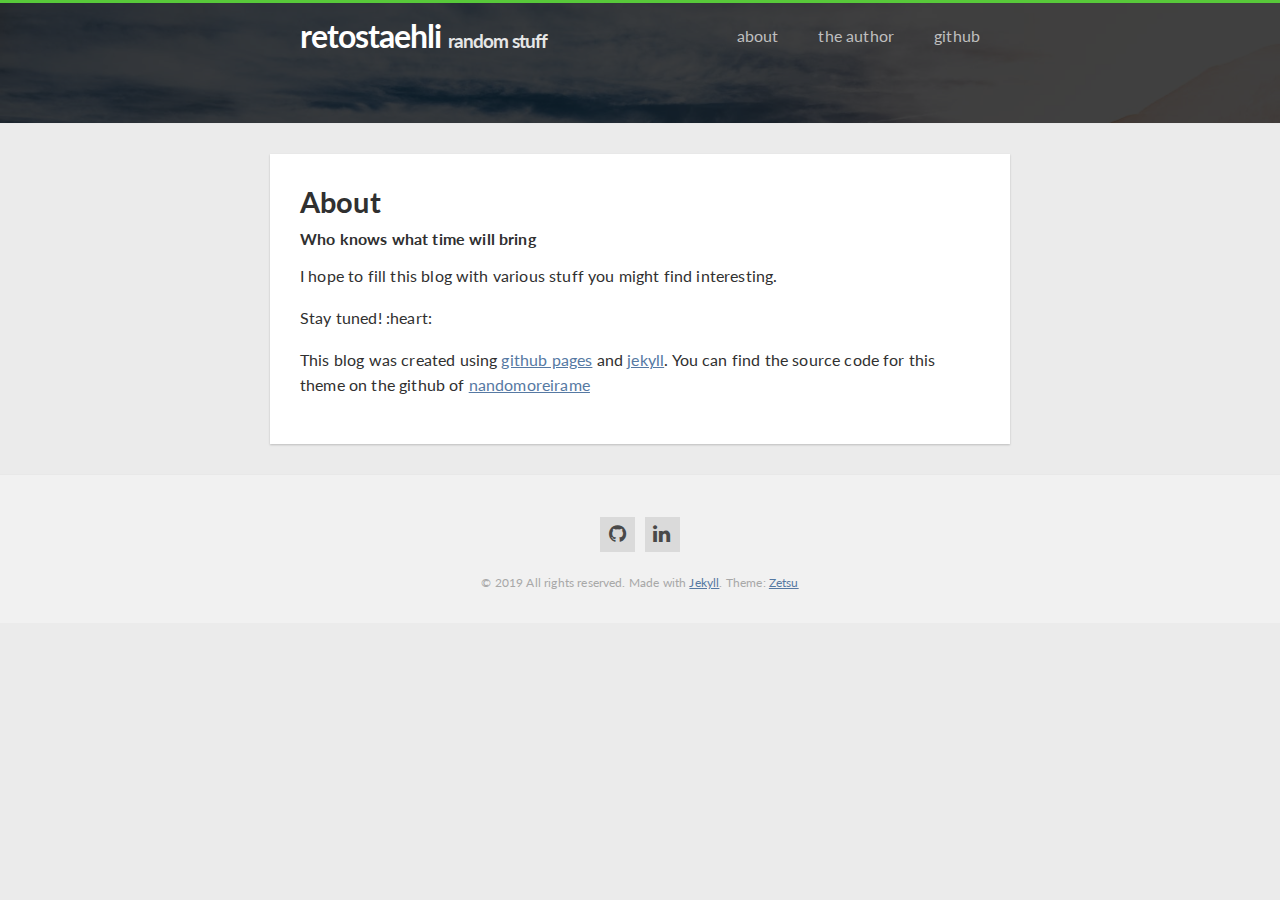
==== about/index.html @ 203ed725 "Site updated at 2019-11-23 13:11:12 UTC" ====
<!DOCTYPE html> <html lang="pt-br"> <head> <meta charset="utf-8"> <meta http-equiv="X-UA-Compatible" content="IE=edge"> <meta name="viewport" content="width=device-width, initial-scale=1"> <title> About &bull; retostaehli </title> <meta name="description" content="Personal blog about various stuff <3"> <link rel="stylesheet" href="/css/main.css"> <link rel="canonical" href="http://retostaehli.github.io/about/"> </head> <body class="about"> <main class="main"> <header class="header"> <div class="overlay"> <div class="container"> <h1 class="title"> <a href="/">retostaehli</a> <small>random stuff</small> </h1> <nav class="navbar"> <a href="#" class="menu-icon"> <span></span> <span></span> <span></span> </a> <ul class="nav"> <li><a href="/about">about</a></li> <li><a href="/author">the author</a></li> <li><a href="https://github.com/retostaehli" target="_blank">github</a></li> </ul> </nav> </div> </div> </header> <article class="post container card"> <header class="post-header"> <h1 class="post-title">About</h1> </header> <div class="post-content"> <h5 id="who-knows-what-time-will-bring">Who knows what time will bring</h5> <p>I hope to fill this blog with various stuff you might find interesting.</p> <p>Stay tuned! :heart:</p> <p>This blog was created using <a href="https://pages.github.com/">github pages</a> and <a href="https://jekyllrb.com/">jekyll</a>. You can find the source code for this theme on the github of <a href="https://github.com/nandomoreirame/zetsu">nandomoreirame</a></p> </div> </article> <footer class="footer t-center"> <div class="container"> <div class="social-icons"> <ul class="text-left"> <li><a href="http://github.com/retostaehli" target="_blank"><i class="fa fa-github"></i></a></li> <li><a href="https://www.google.com/search?q=linkedin" target="_blank"><i class="fa fa-linkedin"></i></a></li> </ul> </div> <small>&copy; 2019 All rights reserved. Made with <a href="http://jekyllrb.com" target="_blank">Jekyll</a>. Theme: <a href="https://github.com/nandomoreirame/zetsu" target="_blank">Zetsu</a></small> </div> </footer> </main> </body> </html></body></html>
<!--
// # Zetsu Jekyll theme - https://github.com/nandomoreriame/zetsu/
// by nandomoreira.me
-->
---- css/main.css ----
@import url("//fonts.googleapis.com/css?family=Lato:400,300,400italic,700");@import url("//fonts.googleapis.com/css?family=Lora:400,400italic,700italic,700");@import url("//maxcdn.bootstrapcdn.com/font-awesome/4.4.0/css/font-awesome.min.css");.clearfix:after,.container:after,.header:after,.share:after,.social-icons:after{content:"";display:table;clear:both}html{font-family:sans-serif;-ms-text-size-adjust:100%;-webkit-text-size-adjust:100%}body{margin:0}article,aside,details,figcaption,figure,footer,header,hgroup,main,nav,section,summary{display:block}audio,canvas,progress,video{display:inline-block;vertical-align:baseline}audio:not([controls]){display:none;height:0}[hidden],template{display:none}a{background:transparent}a:active,a:hover{outline:0}abbr[title]{border-bottom:1px dotted}b,strong{font-weight:bold}dfn{font-style:italic}h1{font-size:2em;margin:0.67em 0}mark{background:#ff0;color:#000}small{font-size:80%}sub,sup{font-size:75%;line-height:0;position:relative;vertical-align:baseline}sup{top:-0.5em}sub{bottom:-0.25em}img{border:0}svg:not(:root){overflow:hidden}figure{margin:1em 40px}hr{-moz-box-sizing:content-box;box-sizing:content-box;height:0}pre{overflow:auto}code,kbd,pre,samp{font-family:monospace, monospace;font-size:1em}button,input,optgroup,select,textarea{color:inherit;font:inherit;margin:0}button{overflow:visible}button,select{text-transform:none}button,html input[type="button"],input[type="reset"],input[type="submit"]{-webkit-appearance:button;cursor:pointer}button[disabled],html input[disabled]{cursor:default}button::-moz-focus-inner,input::-moz-focus-inner{border:0;padding:0}input{line-height:normal}input[type="checkbox"],input[type="radio"]{box-sizing:border-box;padding:0}input[type="number"]::-webkit-inner-spin-button,input[type="number"]::-webkit-outer-spin-button{height:auto}input[type="search"]{-webkit-appearance:textfield;-moz-box-sizing:content-box;-webkit-box-sizing:content-box;box-sizing:content-box}input[type="search"]::-webkit-search-cancel-button,input[type="search"]::-webkit-search-decoration{-webkit-appearance:none}fieldset{border:1px solid #c0c0c0;margin:0 2px;padding:0.35em 0.625em 0.75em}legend{border:0;padding:0}textarea{overflow:auto}optgroup{font-weight:bold}table{border-collapse:collapse;border-spacing:0}td,th{padding:0}*,*:before,*:after{box-sizing:border-box}html,body{height:100%;min-height:100%}html{font-family:sans-serif;-ms-text-size-adjust:100%;-webkit-text-size-adjust:100%;-webkit-tap-highlight-color:transparent}body{background-color:#ebebeb;font-size:16px;font-family:"Lato",Helvetica,Arial,sans-serif;-webkit-font-smoothing:antialiased;-moz-osx-font-smoothing:grayscale;letter-spacing:.01em}p{margin-bottom:.8em}body,input,select,textarea{color:#303030;font-family:"Lato",Helvetica,Arial,sans-serif;font-size:16px;font-weight:400;line-height:1.6}a{color:#5679a3;text-decoration:underline}a:hover{transition:color .2s linear;text-decoration:none;color:#6586ae}strong{font-weight:700}em{font-style:italic}p{margin:0 0 1em 0}img{display:block;margin:0 0 .6em;vertical-align:middle;max-width:100%}h1,h2,h3,h4,h5,h6{font-weight:700;line-height:1em;margin:0 0 1em 0}h1 a,h2 a,h3 a,h4 a,h5 a,h6 a{color:inherit;text-decoration:none}h1 small,h2 small,h3 small,h4 small,h5 small,h6 small{font-size:60%}h1{font-size:2.2rem}h2{font-size:1.8rem}h3{font-size:1.4rem}h4{font-size:1.2rem}h5{font-size:1rem}h6{font-size:.9rem}sub{font-size:0.8em;position:relative;top:0.5em}sup{font-size:0.8em;position:relative;top:-0.5em}hr{border:0;border-bottom:solid 1px rgba(144,144,144,0.25);margin:2em 0}hr.major{margin:3em 0}blockquote{color:#828282;border-left:4px solid #e8e8e8;padding-left:15px;font-size:18px;letter-spacing:-1px;font-style:italic}blockquote>:last-child{margin-bottom:0}pre,code{font-size:15px;border:1px solid #e8e8e8;border-radius:3px;background-color:#eef}code{padding:1px 5px}pre{padding:8px 12px;overflow-x:scroll}pre>code{border:0;padding-right:0;padding-left:0}.f-left,.pull-left{float:left}.f-right,.pull-right{float:right}.t-left,.txt-left{text-align:left}.t-right,.txt-right{text-align:right}.t-center,.txt-center{text-align:center}.t-justify,.txt-justify{text-align:justify}.va-middle{vertical-align:middle}.va-bottom{vertical-align:bottom}.va-top{vertical-align:top}.container{max-width:-webkit-calc(800px - (30px * 2));max-width:calc(800px - (30px * 2));margin-right:auto;margin-left:auto;padding-right:30px;padding-left:30px}@media screen and (max-width: 800px){.container{max-width:-webkit-calc(800px - (30px));max-width:calc(800px - (30px));padding-right:15px;padding-left:15px}}.card{padding:30px;background-color:#fff;box-shadow:0px 1px 2px rgba(0,0,0,0.2)}.readmore{-moz-transition:color 0.2s linear;-o-transition:color 0.2s linear;-webkit-transition:color 0.2s linear;transition:color 0.2s linear}.readmore:hover,.readmore:focus{color:#7ad462;text-decoration:none}.header{background:#292929 url(../images/cover.jpg) no-repeat 50% 0px;-webkit-background-size:cover;-moz-background-size:cover;-o-background-size:cover;background-size:cover;border-bottom:1px solid #e8e8e8;border-top:3px solid #58c93a;min-height:60px;position:relative;padding:60px 0;margin-bottom:30px}.header .overlay{background:rgba(0,0,0,0.75);z-index:1;position:absolute;width:100%;height:100%;top:0}.header a{color:#fff}@media screen and (max-width: 480px){.header{text-align:center}}.header .txt-center{color:#fff;margin-top:160px;font-weight:300}.home .header{padding:260px 0 200px}.title{font-size:32px;line-height:65px;letter-spacing:-1px;margin:0;float:left;color:#e6e6e6;font-family:"Lato",Helvetica,Arial,sans-serif}@media screen and (max-width: 480px){.title{float:none;display:block;width:100%}}.title a:hover,.title a:focus{color:#fff;text-decoration:none;border-color:#fff}.navbar{float:right}@media screen and (max-width: 480px){.navbar{float:none}}.nav{list-style:none;padding:0;margin:0}.nav li{padding:20px;margin:0;text-transform:lowercase;float:left;display:inline-block;-moz-transition:background 0.2s linear;-o-transition:background 0.2s linear;-webkit-transition:background 0.2s linear;transition:background 0.2s linear}.nav li:last-child{padding-right:0}@media screen and (max-width: 480px){.nav li{float:left;width:33.33333%;text-align:center}}.nav a{padding:0;display:inline-block;text-decoration:none;color:#bfbfbf;-moz-transition:color 0.2s linear;-o-transition:color 0.2s linear;-webkit-transition:color 0.2s linear;transition:color 0.2s linear}.nav li.active a,.nav li:hover a,.nav li:focus a{color:#7ad462;text-decoration:none}.menu-icon{display:none}.post .post-header h1{margin-bottom:10px;line-height:1.3em;font-size:1.8rem}.post .post-header a{color:#303030;-moz-transition:color 0.2s linear;-o-transition:color 0.2s linear;-webkit-transition:color 0.2s linear;transition:color 0.2s linear}.post .post-header a:hover,.post .post-header a:focus{color:#58c93a;text-decoration:none}.post .post-meta{font-size:14px;margin-top:0;font-weight:300;font-family:"Lora",serif;margin-bottom:1rem;font-style:italic;color:#9a9a9a}.post img{max-width:100%;vertical-align:middle}.single .post-header{margin-bottom:30px}.share{text-align:right}.share span,.share a{font-size:1em;color:#999}.post-list .post{padding-bottom:30px;margin-bottom:30px;border-bottom:1px solid #e8e8e8}.post-list .post:last-child{border-bottom:none;margin-bottom:0}.post-list .post .post-content{margin-top:.8em}.social-icons{margin-bottom:15px}.social-icons li:first-child{margin-right:5px}.social-icons ul{margin:0;padding:0}.social-icons li{display:inline-block;text-align:center;margin-right:0}.social-icons li a{font-size:30px;margin:0;color:#9D9D9D;font-weight:400;text-shadow:none;-webkit-transition:all .5s ease-in;-moz-transition:all .5s ease-in;-o-transition:all .5s ease-in;transition:all .5s ease-in;padding-right:0}.social-icons i{font-size:20px;width:35px;height:35px;padding:7px;background:#DADADA;text-align:center;color:#494949;transition:all .2s ease-in;-webkit-transition:all .2s ease-in;-moz-transition:all .2s ease-in}.social-icons a:hover i.fa-facebook{background-color:#3A5897;color:#fff}.social-icons a:hover i.fa-twitter{background-color:#00ABEC;color:#fff}.pagination{display:inline-block;width:100%;text-align:center;margin:0 0 20px;padding-left:0;position:relative}.pagination ul{display:inline-block;list-style-type:none;margin:0;padding:0}.pagination .page-number{color:#999;font-size:.8em}.pagination .page-number,.pagination a{height:38px;line-height:38px;display:inline-block;text-align:center}.pagination li{display:inline-block;padding:0 5px}.pagination li a{width:38px;position:relative;border:1px solid rgba(0,0,0,0.1);border-radius:2px;margin:0;color:#636363;font-size:1.4em;text-decoration:none;cursor:pointer;background:#fff}.pagination li a:hover{background:#58c93a;border:none;color:#fff}.footer{border-top:1px solid #e8e8e8;background-color:#f1f1f1;margin-top:30px;padding:30px 0}.footer small{color:#a8a8a8;font-size:12px}.highlight{padding:0;margin-top:10px;margin-bottom:25px}.highlight,.highlight .hll,.highlight pre{background-color:#272822;border:none}.highlight pre{margin:0;padding:15px 20px;white-space:pre;line-height:23px;overflow-x:auto;font-size:.8em;word-break:inherit;word-wrap:inherit}.highlight pre,.highlight pre code{color:#eeffdd}.highlight pre code{white-space:pre}.highlight pre code *{white-space:nowrap}.highlight code{background-color:transparent}.highlight .c{color:#75715e}.highlight .err{color:#960050;background-color:#1e0010}.highlight .k{color:#66d9ef}.highlight .l{color:#ae81ff}.highlight .n{color:#f8f8f2}.highlight .o{color:#f92672}.highlight .p{color:#f8f8f2}.highlight .cm{color:#75715e}.highlight .cp{color:#75715e}.highlight .c1{color:#75715e}.highlight .cs{color:#75715e}.highlight .ge{font-style:italic}.highlight .gs{font-weight:bold}.highlight .kc{color:#66d9ef}.highlight .kd{color:#66d9ef}.highlight .kn{color:#f92672}.highlight .kp{color:#66d9ef}.highlight .kr{color:#66d9ef}.highlight .kt{color:#66d9ef}.highlight .ld{color:#e6db74}.highlight .m{color:#ae81ff}.highlight .s{color:#e6db74}.highlight .na{color:#a6e22e}.highlight .nb{color:#f8f8f2}.highlight .nc{color:#a6e22e}.highlight .no{color:#66d9ef}.highlight .nd{color:#a6e22e}.highlight .ni{color:#f8f8f2}.highlight .ne{color:#a6e22e}.highlight .nf{color:#a6e22e}.highlight .nl{color:#f8f8f2}.highlight .nn{color:#f8f8f2}.highlight .nx{color:#a6e22e}.highlight .py{color:#f8f8f2}.highlight .nt{color:#f92672}.highlight .nv{color:#f8f8f2}.highlight .ow{color:#f92672}.highlight .w{color:#f8f8f2}.highlight .mf{color:#ae81ff}.highlight .mh{color:#ae81ff}.highlight .mi{color:#ae81ff}.highlight .mo{color:#ae81ff}.highlight .sb{color:#e6db74}.highlight .sc{color:#e6db74}.highlight .sd{color:#e6db74}.highlight .s2{color:#e6db74}.highlight .se{color:#ae81ff}.highlight .sh{color:#e6db74}.highlight .si{color:#e6db74}.highlight .sx{color:#e6db74}.highlight .sr{color:#e6db74}.highlight .s1{color:#e6db74}.highlight .ss{color:#e6db74}.highlight .bp{color:#f8f8f2}.highlight .vc{color:#f8f8f2}.highlight .vg{color:#f8f8f2}.highlight .vi{color:#f8f8f2}.highlight .il{color:#ae81ff}.highlight .gu{color:#75715e}.highlight .gd{color:#f92672}.highlight .gi{color:#a6e22e}
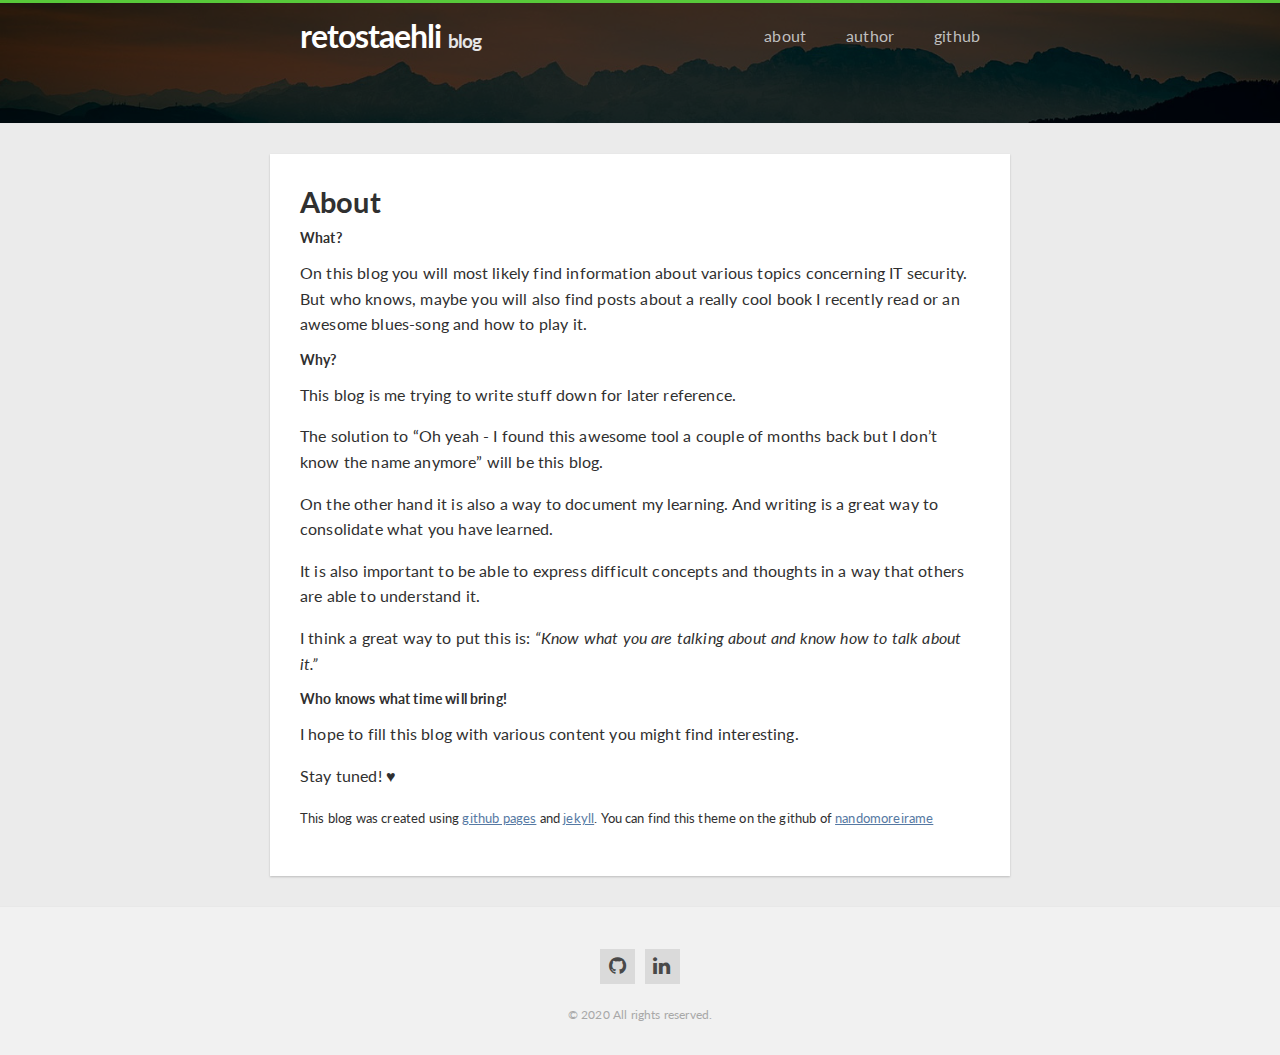
==== commit d00958b3: "Site updated at 2020-11-21 14:11:50 UTC" ====
--- a/about/index.html
+++ b/about/index.html
@@ -1,5 +1 @@
-<!DOCTYPE html> <html lang="pt-br"> <head> <meta charset="utf-8"> <meta http-equiv="X-UA-Compatible" content="IE=edge"> <meta name="viewport" content="width=device-width, initial-scale=1"> <title> About &bull; retostaehli </title> <meta name="description" content="Personal blog about various stuff <3"> <link rel="stylesheet" href="/css/main.css"> <link rel="canonical" href="http://retostaehli.github.io/about/"> </head> <body class="about"> <main class="main"> <header class="header"> <div class="overlay"> <div class="container"> <h1 class="title"> <a href="/">retostaehli</a> <small>random stuff</small> </h1> <nav class="navbar"> <a href="#" class="menu-icon"> <span></span> <span></span> <span></span> </a> <ul class="nav"> <li><a href="/about">about</a></li> <li><a href="/author">the author</a></li> <li><a href="https://github.com/retostaehli" target="_blank">github</a></li> </ul> </nav> </div> </div> </header> <article class="post container card"> <header class="post-header"> <h1 class="post-title">About</h1> </header> <div class="post-content"> <h5 id="who-knows-what-time-will-bring">Who knows what time will bring</h5> <p>I hope to fill this blog with various stuff you might find interesting.</p> <p>Stay tuned! :heart:</p> <p>This blog was created using <a href="https://pages.github.com/">github pages</a> and <a href="https://jekyllrb.com/">jekyll</a>. You can find the source code for this theme on the github of <a href="https://github.com/nandomoreirame/zetsu">nandomoreirame</a></p> </div> </article> <footer class="footer t-center"> <div class="container"> <div class="social-icons"> <ul class="text-left"> <li><a href="http://github.com/retostaehli" target="_blank"><i class="fa fa-github"></i></a></li> <li><a href="https://www.google.com/search?q=linkedin" target="_blank"><i class="fa fa-linkedin"></i></a></li> </ul> </div> <small>&copy; 2019 All rights reserved. Made with <a href="http://jekyllrb.com" target="_blank">Jekyll</a>. Theme: <a href="https://github.com/nandomoreirame/zetsu" target="_blank">Zetsu</a></small> </div> </footer> </main> </body> </html></body></html>
-<!--
-// # Zetsu Jekyll theme - https://github.com/nandomoreriame/zetsu/
-// by nandomoreira.me
--->
+<!DOCTYPE html> <html lang="pt-br"> <head> <meta charset="utf-8"> <meta http-equiv="X-UA-Compatible" content="IE=edge"> <meta name="viewport" content="width=device-width, initial-scale=1"> <title> About &bull; retostaehli </title> <meta name="description" content="Personal blog of retostaehli <3"> <link rel="stylesheet" href="/css/main.css"> <link rel="canonical" href="http://retostaehli.github.io/about/"> </head> <body class="about"> <main class="main"> <header class="header"> <div class="overlay"> <div class="container"> <h1 class="title"> <a href="/">retostaehli</a> <small>blog</small> </h1> <nav class="navbar"> <a href="#" class="menu-icon"> <span></span> <span></span> <span></span> </a> <ul class="nav"> <li><a href="/about">about</a></li> <li><a href="/author">author</a></li> <li><a href="https://github.com/retostaehli" target="_blank">github</a></li> </ul> </nav> </div> </div> </header> <article class="post container card"> <header class="post-header"> <h1 class="post-title">About</h1> </header> <div class="post-content"> <h6 id="what">What?</h6> <p>On this blog you will most likely find information about various topics concerning IT security. But who knows, maybe you will also find posts about a really cool book I recently read or an awesome blues-song and how to play it.</p> <h6 id="why">Why?</h6> <p>This blog is me trying to write stuff down for later reference.</p> <p>The solution to “Oh yeah - I found this awesome tool a couple of months back but I don’t know the name anymore” will be this blog.</p> <p>On the other hand it is also a way to document my learning. And writing is a great way to consolidate what you have learned.</p> <p>It is also important to be able to express difficult concepts and thoughts in a way that others are able to understand it.</p> <p>I think a great way to put this is: <em>“Know what you are talking about and know how to talk about it.”</em></p> <h6 id="who-knows-what-time-will-bring">Who knows what time will bring!</h6> <p>I hope to fill this blog with various content you might find interesting.</p> <p>Stay tuned! ♥</p> <p><small>This blog was created using <a href="https://pages.github.com/">github pages</a> and <a href="https://jekyllrb.com/">jekyll</a>. You can find this theme on the github of <a href="https://github.com/nandomoreirame/zetsu">nandomoreirame</a></small></p> </div> </article> <footer class="footer t-center"> <div class="container"> <div class="social-icons"> <ul class="text-left"> <li><a href="http://github.com/retostaehli" target="_blank"><i class="fa fa-github"></i></a></li> <li><a href="https://www.linkedin.com/in/reto-st%C3%A4hli-0a2426199" target="_blank"><i class="fa fa-linkedin"></i></a></li> </ul> </div> <small>&copy; 2020 All rights reserved.</small> </div> </footer> </main> </body> </html></body></html>
--- a/css/main.css
+++ b/css/main.css
@@ -1 +1 @@
-@import url("//fonts.googleapis.com/css?family=Lato:400,300,400italic,700");@import url("//fonts.googleapis.com/css?family=Lora:400,400italic,700italic,700");@import url("//maxcdn.bootstrapcdn.com/font-awesome/4.4.0/css/font-awesome.min.css");.clearfix:after,.container:after,.header:after,.share:after,.social-icons:after{content:"";display:table;clear:both}html{font-family:sans-serif;-ms-text-size-adjust:100%;-webkit-text-size-adjust:100%}body{margin:0}article,aside,details,figcaption,figure,footer,header,hgroup,main,nav,section,summary{display:block}audio,canvas,progress,video{display:inline-block;vertical-align:baseline}audio:not([controls]){display:none;height:0}[hidden],template{display:none}a{background:transparent}a:active,a:hover{outline:0}abbr[title]{border-bottom:1px dotted}b,strong{font-weight:bold}dfn{font-style:italic}h1{font-size:2em;margin:0.67em 0}mark{background:#ff0;color:#000}small{font-size:80%}sub,sup{font-size:75%;line-height:0;position:relative;vertical-align:baseline}sup{top:-0.5em}sub{bottom:-0.25em}img{border:0}svg:not(:root){overflow:hidden}figure{margin:1em 40px}hr{-moz-box-sizing:content-box;box-sizing:content-box;height:0}pre{overflow:auto}code,kbd,pre,samp{font-family:monospace, monospace;font-size:1em}button,input,optgroup,select,textarea{color:inherit;font:inherit;margin:0}button{overflow:visible}button,select{text-transform:none}button,html input[type="button"],input[type="reset"],input[type="submit"]{-webkit-appearance:button;cursor:pointer}button[disabled],html input[disabled]{cursor:default}button::-moz-focus-inner,input::-moz-focus-inner{border:0;padding:0}input{line-height:normal}input[type="checkbox"],input[type="radio"]{box-sizing:border-box;padding:0}input[type="number"]::-webkit-inner-spin-button,input[type="number"]::-webkit-outer-spin-button{height:auto}input[type="search"]{-webkit-appearance:textfield;-moz-box-sizing:content-box;-webkit-box-sizing:content-box;box-sizing:content-box}input[type="search"]::-webkit-search-cancel-button,input[type="search"]::-webkit-search-decoration{-webkit-appearance:none}fieldset{border:1px solid #c0c0c0;margin:0 2px;padding:0.35em 0.625em 0.75em}legend{border:0;padding:0}textarea{overflow:auto}optgroup{font-weight:bold}table{border-collapse:collapse;border-spacing:0}td,th{padding:0}*,*:before,*:after{box-sizing:border-box}html,body{height:100%;min-height:100%}html{font-family:sans-serif;-ms-text-size-adjust:100%;-webkit-text-size-adjust:100%;-webkit-tap-highlight-color:transparent}body{background-color:#ebebeb;font-size:16px;font-family:"Lato",Helvetica,Arial,sans-serif;-webkit-font-smoothing:antialiased;-moz-osx-font-smoothing:grayscale;letter-spacing:.01em}p{margin-bottom:.8em}body,input,select,textarea{color:#303030;font-family:"Lato",Helvetica,Arial,sans-serif;font-size:16px;font-weight:400;line-height:1.6}a{color:#5679a3;text-decoration:underline}a:hover{transition:color .2s linear;text-decoration:none;color:#6586ae}strong{font-weight:700}em{font-style:italic}p{margin:0 0 1em 0}img{display:block;margin:0 0 .6em;vertical-align:middle;max-width:100%}h1,h2,h3,h4,h5,h6{font-weight:700;line-height:1em;margin:0 0 1em 0}h1 a,h2 a,h3 a,h4 a,h5 a,h6 a{color:inherit;text-decoration:none}h1 small,h2 small,h3 small,h4 small,h5 small,h6 small{font-size:60%}h1{font-size:2.2rem}h2{font-size:1.8rem}h3{font-size:1.4rem}h4{font-size:1.2rem}h5{font-size:1rem}h6{font-size:.9rem}sub{font-size:0.8em;position:relative;top:0.5em}sup{font-size:0.8em;position:relative;top:-0.5em}hr{border:0;border-bottom:solid 1px rgba(144,144,144,0.25);margin:2em 0}hr.major{margin:3em 0}blockquote{color:#828282;border-left:4px solid #e8e8e8;padding-left:15px;font-size:18px;letter-spacing:-1px;font-style:italic}blockquote>:last-child{margin-bottom:0}pre,code{font-size:15px;border:1px solid #e8e8e8;border-radius:3px;background-color:#eef}code{padding:1px 5px}pre{padding:8px 12px;overflow-x:scroll}pre>code{border:0;padding-right:0;padding-left:0}.f-left,.pull-left{float:left}.f-right,.pull-right{float:right}.t-left,.txt-left{text-align:left}.t-right,.txt-right{text-align:right}.t-center,.txt-center{text-align:center}.t-justify,.txt-justify{text-align:justify}.va-middle{vertical-align:middle}.va-bottom{vertical-align:bottom}.va-top{vertical-align:top}.container{max-width:-webkit-calc(800px - (30px * 2));max-width:calc(800px - (30px * 2));margin-right:auto;margin-left:auto;padding-right:30px;padding-left:30px}@media screen and (max-width: 800px){.container{max-width:-webkit-calc(800px - (30px));max-width:calc(800px - (30px));padding-right:15px;padding-left:15px}}.card{padding:30px;background-color:#fff;box-shadow:0px 1px 2px rgba(0,0,0,0.2)}.readmore{-moz-transition:color 0.2s linear;-o-transition:color 0.2s linear;-webkit-transition:color 0.2s linear;transition:color 0.2s linear}.readmore:hover,.readmore:focus{color:#7ad462;text-decoration:none}.header{background:#292929 url(../images/cover.jpg) no-repeat 50% 0px;-webkit-background-size:cover;-moz-background-size:cover;-o-background-size:cover;background-size:cover;border-bottom:1px solid #e8e8e8;border-top:3px solid #58c93a;min-height:60px;position:relative;padding:60px 0;margin-bottom:30px}.header .overlay{background:rgba(0,0,0,0.75);z-index:1;position:absolute;width:100%;height:100%;top:0}.header a{color:#fff}@media screen and (max-width: 480px){.header{text-align:center}}.header .txt-center{color:#fff;margin-top:160px;font-weight:300}.home .header{padding:260px 0 200px}.title{font-size:32px;line-height:65px;letter-spacing:-1px;margin:0;float:left;color:#e6e6e6;font-family:"Lato",Helvetica,Arial,sans-serif}@media screen and (max-width: 480px){.title{float:none;display:block;width:100%}}.title a:hover,.title a:focus{color:#fff;text-decoration:none;border-color:#fff}.navbar{float:right}@media screen and (max-width: 480px){.navbar{float:none}}.nav{list-style:none;padding:0;margin:0}.nav li{padding:20px;margin:0;text-transform:lowercase;float:left;display:inline-block;-moz-transition:background 0.2s linear;-o-transition:background 0.2s linear;-webkit-transition:background 0.2s linear;transition:background 0.2s linear}.nav li:last-child{padding-right:0}@media screen and (max-width: 480px){.nav li{float:left;width:33.33333%;text-align:center}}.nav a{padding:0;display:inline-block;text-decoration:none;color:#bfbfbf;-moz-transition:color 0.2s linear;-o-transition:color 0.2s linear;-webkit-transition:color 0.2s linear;transition:color 0.2s linear}.nav li.active a,.nav li:hover a,.nav li:focus a{color:#7ad462;text-decoration:none}.menu-icon{display:none}.post .post-header h1{margin-bottom:10px;line-height:1.3em;font-size:1.8rem}.post .post-header a{color:#303030;-moz-transition:color 0.2s linear;-o-transition:color 0.2s linear;-webkit-transition:color 0.2s linear;transition:color 0.2s linear}.post .post-header a:hover,.post .post-header a:focus{color:#58c93a;text-decoration:none}.post .post-meta{font-size:14px;margin-top:0;font-weight:300;font-family:"Lora",serif;margin-bottom:1rem;font-style:italic;color:#9a9a9a}.post img{max-width:100%;vertical-align:middle}.single .post-header{margin-bottom:30px}.share{text-align:right}.share span,.share a{font-size:1em;color:#999}.post-list .post{padding-bottom:30px;margin-bottom:30px;border-bottom:1px solid #e8e8e8}.post-list .post:last-child{border-bottom:none;margin-bottom:0}.post-list .post .post-content{margin-top:.8em}.social-icons{margin-bottom:15px}.social-icons li:first-child{margin-right:5px}.social-icons ul{margin:0;padding:0}.social-icons li{display:inline-block;text-align:center;margin-right:0}.social-icons li a{font-size:30px;margin:0;color:#9D9D9D;font-weight:400;text-shadow:none;-webkit-transition:all .5s ease-in;-moz-transition:all .5s ease-in;-o-transition:all .5s ease-in;transition:all .5s ease-in;padding-right:0}.social-icons i{font-size:20px;width:35px;height:35px;padding:7px;background:#DADADA;text-align:center;color:#494949;transition:all .2s ease-in;-webkit-transition:all .2s ease-in;-moz-transition:all .2s ease-in}.social-icons a:hover i.fa-facebook{background-color:#3A5897;color:#fff}.social-icons a:hover i.fa-twitter{background-color:#00ABEC;color:#fff}.pagination{display:inline-block;width:100%;text-align:center;margin:0 0 20px;padding-left:0;position:relative}.pagination ul{display:inline-block;list-style-type:none;margin:0;padding:0}.pagination .page-number{color:#999;font-size:.8em}.pagination .page-number,.pagination a{height:38px;line-height:38px;display:inline-block;text-align:center}.pagination li{display:inline-block;padding:0 5px}.pagination li a{width:38px;position:relative;border:1px solid rgba(0,0,0,0.1);border-radius:2px;margin:0;color:#636363;font-size:1.4em;text-decoration:none;cursor:pointer;background:#fff}.pagination li a:hover{background:#58c93a;border:none;color:#fff}.footer{border-top:1px solid #e8e8e8;background-color:#f1f1f1;margin-top:30px;padding:30px 0}.footer small{color:#a8a8a8;font-size:12px}.highlight{padding:0;margin-top:10px;margin-bottom:25px}.highlight,.highlight .hll,.highlight pre{background-color:#272822;border:none}.highlight pre{margin:0;padding:15px 20px;white-space:pre;line-height:23px;overflow-x:auto;font-size:.8em;word-break:inherit;word-wrap:inherit}.highlight pre,.highlight pre code{color:#eeffdd}.highlight pre code{white-space:pre}.highlight pre code *{white-space:nowrap}.highlight code{background-color:transparent}.highlight .c{color:#75715e}.highlight .err{color:#960050;background-color:#1e0010}.highlight .k{color:#66d9ef}.highlight .l{color:#ae81ff}.highlight .n{color:#f8f8f2}.highlight .o{color:#f92672}.highlight .p{color:#f8f8f2}.highlight .cm{color:#75715e}.highlight .cp{color:#75715e}.highlight .c1{color:#75715e}.highlight .cs{color:#75715e}.highlight .ge{font-style:italic}.highlight .gs{font-weight:bold}.highlight .kc{color:#66d9ef}.highlight .kd{color:#66d9ef}.highlight .kn{color:#f92672}.highlight .kp{color:#66d9ef}.highlight .kr{color:#66d9ef}.highlight .kt{color:#66d9ef}.highlight .ld{color:#e6db74}.highlight .m{color:#ae81ff}.highlight .s{color:#e6db74}.highlight .na{color:#a6e22e}.highlight .nb{color:#f8f8f2}.highlight .nc{color:#a6e22e}.highlight .no{color:#66d9ef}.highlight .nd{color:#a6e22e}.highlight .ni{color:#f8f8f2}.highlight .ne{color:#a6e22e}.highlight .nf{color:#a6e22e}.highlight .nl{color:#f8f8f2}.highlight .nn{color:#f8f8f2}.highlight .nx{color:#a6e22e}.highlight .py{color:#f8f8f2}.highlight .nt{color:#f92672}.highlight .nv{color:#f8f8f2}.highlight .ow{color:#f92672}.highlight .w{color:#f8f8f2}.highlight .mf{color:#ae81ff}.highlight .mh{color:#ae81ff}.highlight .mi{color:#ae81ff}.highlight .mo{color:#ae81ff}.highlight .sb{color:#e6db74}.highlight .sc{color:#e6db74}.highlight .sd{color:#e6db74}.highlight .s2{color:#e6db74}.highlight .se{color:#ae81ff}.highlight .sh{color:#e6db74}.highlight .si{color:#e6db74}.highlight .sx{color:#e6db74}.highlight .sr{color:#e6db74}.highlight .s1{color:#e6db74}.highlight .ss{color:#e6db74}.highlight .bp{color:#f8f8f2}.highlight .vc{color:#f8f8f2}.highlight .vg{color:#f8f8f2}.highlight .vi{color:#f8f8f2}.highlight .il{color:#ae81ff}.highlight .gu{color:#75715e}.highlight .gd{color:#f92672}.highlight .gi{color:#a6e22e}
+@import url("//fonts.googleapis.com/css?family=Lato:400,300,400italic,700");@import url("//fonts.googleapis.com/css?family=Lora:400,400italic,700italic,700");@import url("//maxcdn.bootstrapcdn.com/font-awesome/4.4.0/css/font-awesome.min.css");.clearfix:after,.container:after,.header:after,.share:after,.social-icons:after{content:"";display:table;clear:both}html{font-family:sans-serif;-ms-text-size-adjust:100%;-webkit-text-size-adjust:100%}body{margin:0}article,aside,details,figcaption,figure,footer,header,hgroup,main,nav,section,summary{display:block}audio,canvas,progress,video{display:inline-block;vertical-align:baseline}audio:not([controls]){display:none;height:0}[hidden],template{display:none}a{background:transparent}a:active,a:hover{outline:0}abbr[title]{border-bottom:1px dotted}b,strong{font-weight:bold}dfn{font-style:italic}h1{font-size:2em;margin:0.67em 0}mark{background:#ff0;color:#000}small{font-size:80%}sub,sup{font-size:75%;line-height:0;position:relative;vertical-align:baseline}sup{top:-0.5em}sub{bottom:-0.25em}img{border:0}svg:not(:root){overflow:hidden}figure{margin:1em 40px}hr{-moz-box-sizing:content-box;box-sizing:content-box;height:0}pre{overflow:auto}code,kbd,pre,samp{font-family:monospace, monospace;font-size:1em}button,input,optgroup,select,textarea{color:inherit;font:inherit;margin:0}button{overflow:visible}button,select{text-transform:none}button,html input[type="button"],input[type="reset"],input[type="submit"]{-webkit-appearance:button;cursor:pointer}button[disabled],html input[disabled]{cursor:default}button::-moz-focus-inner,input::-moz-focus-inner{border:0;padding:0}input{line-height:normal}input[type="checkbox"],input[type="radio"]{box-sizing:border-box;padding:0}input[type="number"]::-webkit-inner-spin-button,input[type="number"]::-webkit-outer-spin-button{height:auto}input[type="search"]{-webkit-appearance:textfield;-moz-box-sizing:content-box;-webkit-box-sizing:content-box;box-sizing:content-box}input[type="search"]::-webkit-search-cancel-button,input[type="search"]::-webkit-search-decoration{-webkit-appearance:none}fieldset{border:1px solid #c0c0c0;margin:0 2px;padding:0.35em 0.625em 0.75em}legend{border:0;padding:0}textarea{overflow:auto}optgroup{font-weight:bold}table{border-collapse:collapse;border-spacing:0}td,th{padding:0}*,*:before,*:after{box-sizing:border-box}html,body{height:100%;min-height:100%}html{font-family:sans-serif;-ms-text-size-adjust:100%;-webkit-text-size-adjust:100%;-webkit-tap-highlight-color:transparent}body{background-color:#ebebeb;font-size:16px;font-family:"Lato",Helvetica,Arial,sans-serif;-webkit-font-smoothing:antialiased;-moz-osx-font-smoothing:grayscale;letter-spacing:.01em}p{margin-bottom:.8em}body,input,select,textarea{color:#303030;font-family:"Lato",Helvetica,Arial,sans-serif;font-size:16px;font-weight:400;line-height:1.6}a{color:#5679a3;text-decoration:underline}a:hover{transition:color .2s linear;text-decoration:none;color:#6586ae}strong{font-weight:700}em{font-style:italic}p{margin:0 0 1em 0}img{display:block;margin:0 0 .6em;vertical-align:middle;max-width:100%}h1,h2,h3,h4,h5,h6{font-weight:700;line-height:1em;margin:0 0 1em 0}h1 a,h2 a,h3 a,h4 a,h5 a,h6 a{color:inherit;text-decoration:none}h1 small,h2 small,h3 small,h4 small,h5 small,h6 small{font-size:60%}h1{font-size:2.2rem}h2{font-size:1.8rem}h3{font-size:1.4rem}h4{font-size:1.2rem}h5{font-size:1rem}h6{font-size:.9rem}sub{font-size:0.8em;position:relative;top:0.5em}sup{font-size:0.8em;position:relative;top:-0.5em}hr{border:0;border-bottom:solid 1px rgba(144,144,144,0.25);margin:2em 0}hr.major{margin:3em 0}blockquote{color:#828282;border-left:4px solid #e8e8e8;padding-left:15px;font-size:18px;letter-spacing:-1px;font-style:italic}blockquote>:last-child{margin-bottom:0}pre,code{font-size:15px;border:1px solid #e8e8e8;border-radius:3px;background-color:#eef}code{padding:1px 5px}pre{padding:8px 12px;overflow-x:scroll}pre>code{border:0;padding-right:0;padding-left:0}.f-left,.pull-left{float:left}.f-right,.pull-right{float:right}.t-left,.txt-left{text-align:left}.t-right,.txt-right{text-align:right}.t-center,.txt-center{text-align:center}.t-justify,.txt-justify{text-align:justify}.va-middle{vertical-align:middle}.va-bottom{vertical-align:bottom}.va-top{vertical-align:top}.container{max-width:-webkit-calc(800px - (30px * 2));max-width:calc(800px - (30px * 2));margin-right:auto;margin-left:auto;padding-right:30px;padding-left:30px}@media screen and (max-width: 800px){.container{max-width:-webkit-calc(800px - (30px));max-width:calc(800px - (30px));padding-right:15px;padding-left:15px}}.card{padding:30px;background-color:#fff;box-shadow:0px 1px 2px rgba(0,0,0,0.2)}.readmore{-moz-transition:color 0.2s linear;-o-transition:color 0.2s linear;-webkit-transition:color 0.2s linear;transition:color 0.2s linear}.readmore:hover,.readmore:focus{color:#7ad462;text-decoration:none}.header{background:#292929 url(../images/cover2.jpg) no-repeat 50% 0px;-webkit-background-size:cover;-moz-background-size:cover;-o-background-size:cover;background-size:cover;border-bottom:1px solid #e8e8e8;border-top:3px solid #58c93a;min-height:60px;position:relative;padding:60px 0;margin-bottom:30px}.header .overlay{background:rgba(0,0,0,0.75);z-index:1;position:absolute;width:100%;height:100%;top:0}.header a{color:#fff}@media screen and (max-width: 480px){.header{text-align:center}}.header .txt-center{color:#fff;margin-top:160px;font-weight:300}.home .header{padding:260px 0 200px}.title{font-size:32px;line-height:65px;letter-spacing:-1px;margin:0;float:left;color:#e6e6e6;font-family:"Lato",Helvetica,Arial,sans-serif}@media screen and (max-width: 480px){.title{float:none;display:block;width:100%}}.title a:hover,.title a:focus{color:#fff;text-decoration:none;border-color:#fff}.navbar{float:right}@media screen and (max-width: 480px){.navbar{float:none}}.nav{list-style:none;padding:0;margin:0}.nav li{padding:20px;margin:0;text-transform:lowercase;float:left;display:inline-block;-moz-transition:background 0.2s linear;-o-transition:background 0.2s linear;-webkit-transition:background 0.2s linear;transition:background 0.2s linear}.nav li:last-child{padding-right:0}@media screen and (max-width: 480px){.nav li{float:left;width:33.33333%;text-align:center}}.nav a{padding:0;display:inline-block;text-decoration:none;color:#bfbfbf;-moz-transition:color 0.2s linear;-o-transition:color 0.2s linear;-webkit-transition:color 0.2s linear;transition:color 0.2s linear}.nav li.active a,.nav li:hover a,.nav li:focus a{color:#7ad462;text-decoration:none}.menu-icon{display:none}.post .post-header h1{margin-bottom:10px;line-height:1.3em;font-size:1.8rem}.post .post-header a{color:#303030;-moz-transition:color 0.2s linear;-o-transition:color 0.2s linear;-webkit-transition:color 0.2s linear;transition:color 0.2s linear}.post .post-header a:hover,.post .post-header a:focus{color:#58c93a;text-decoration:none}.post .post-meta{font-size:14px;margin-top:0;font-weight:300;font-family:"Lora",serif;margin-bottom:1rem;font-style:italic;color:#9a9a9a}.post img{max-width:100%;vertical-align:middle}.single .post-header{margin-bottom:30px}.share{text-align:right}.share span,.share a{font-size:1em;color:#999}.post-list .post{padding-bottom:30px;margin-bottom:30px;border-bottom:1px solid #e8e8e8}.post-list .post:last-child{border-bottom:none;margin-bottom:0}.post-list .post .post-content{margin-top:.8em}.social-icons{margin-bottom:15px}.social-icons li:first-child{margin-right:5px}.social-icons ul{margin:0;padding:0}.social-icons li{display:inline-block;text-align:center;margin-right:0}.social-icons li a{font-size:30px;margin:0;color:#9D9D9D;font-weight:400;text-shadow:none;-webkit-transition:all .5s ease-in;-moz-transition:all .5s ease-in;-o-transition:all .5s ease-in;transition:all .5s ease-in;padding-right:0}.social-icons i{font-size:20px;width:35px;height:35px;padding:7px;background:#DADADA;text-align:center;color:#494949;transition:all .2s ease-in;-webkit-transition:all .2s ease-in;-moz-transition:all .2s ease-in}.social-icons a:hover i.fa-facebook{background-color:#3A5897;color:#fff}.social-icons a:hover i.fa-twitter{background-color:#00ABEC;color:#fff}.pagination{display:inline-block;width:100%;text-align:center;margin:0 0 20px;padding-left:0;position:relative}.pagination ul{display:inline-block;list-style-type:none;margin:0;padding:0}.pagination .page-number{color:#999;font-size:.8em}.pagination .page-number,.pagination a{height:38px;line-height:38px;display:inline-block;text-align:center}.pagination li{display:inline-block;padding:0 5px}.pagination li a{width:38px;position:relative;border:1px solid rgba(0,0,0,0.1);border-radius:2px;margin:0;color:#636363;font-size:1.4em;text-decoration:none;cursor:pointer;background:#fff}.pagination li a:hover{background:#58c93a;border:none;color:#fff}.footer{border-top:1px solid #e8e8e8;background-color:#f1f1f1;margin-top:30px;padding:30px 0}.footer small{color:#a8a8a8;font-size:12px}.highlight{padding:0;margin-top:10px;margin-bottom:25px}.highlight,.highlight .hll,.highlight pre{background-color:#272822;border:none}.highlight pre{margin:0;padding:15px 20px;white-space:pre;line-height:23px;overflow-x:auto;font-size:.8em;word-break:inherit;word-wrap:inherit}.highlight pre,.highlight pre code{color:#eeffdd}.highlight pre code{white-space:pre}.highlight pre code *{white-space:nowrap}.highlight code{background-color:transparent}.highlight .c{color:#75715e}.highlight .err{color:#960050;background-color:#1e0010}.highlight .k{color:#66d9ef}.highlight .l{color:#ae81ff}.highlight .n{color:#f8f8f2}.highlight .o{color:#f92672}.highlight .p{color:#f8f8f2}.highlight .cm{color:#75715e}.highlight .cp{color:#75715e}.highlight .c1{color:#75715e}.highlight .cs{color:#75715e}.highlight .ge{font-style:italic}.highlight .gs{font-weight:bold}.highlight .kc{color:#66d9ef}.highlight .kd{color:#66d9ef}.highlight .kn{color:#f92672}.highlight .kp{color:#66d9ef}.highlight .kr{color:#66d9ef}.highlight .kt{color:#66d9ef}.highlight .ld{color:#e6db74}.highlight .m{color:#ae81ff}.highlight .s{color:#e6db74}.highlight .na{color:#a6e22e}.highlight .nb{color:#f8f8f2}.highlight .nc{color:#a6e22e}.highlight .no{color:#66d9ef}.highlight .nd{color:#a6e22e}.highlight .ni{color:#f8f8f2}.highlight .ne{color:#a6e22e}.highlight .nf{color:#a6e22e}.highlight .nl{color:#f8f8f2}.highlight .nn{color:#f8f8f2}.highlight .nx{color:#a6e22e}.highlight .py{color:#f8f8f2}.highlight .nt{color:#f92672}.highlight .nv{color:#f8f8f2}.highlight .ow{color:#f92672}.highlight .w{color:#f8f8f2}.highlight .mf{color:#ae81ff}.highlight .mh{color:#ae81ff}.highlight .mi{color:#ae81ff}.highlight .mo{color:#ae81ff}.highlight .sb{color:#e6db74}.highlight .sc{color:#e6db74}.highlight .sd{color:#e6db74}.highlight .s2{color:#e6db74}.highlight .se{color:#ae81ff}.highlight .sh{color:#e6db74}.highlight .si{color:#e6db74}.highlight .sx{color:#e6db74}.highlight .sr{color:#e6db74}.highlight .s1{color:#e6db74}.highlight .ss{color:#e6db74}.highlight .bp{color:#f8f8f2}.highlight .vc{color:#f8f8f2}.highlight .vg{color:#f8f8f2}.highlight .vi{color:#f8f8f2}.highlight .il{color:#ae81ff}.highlight .gu{color:#75715e}.highlight .gd{color:#f92672}.highlight .gi{color:#a6e22e}
